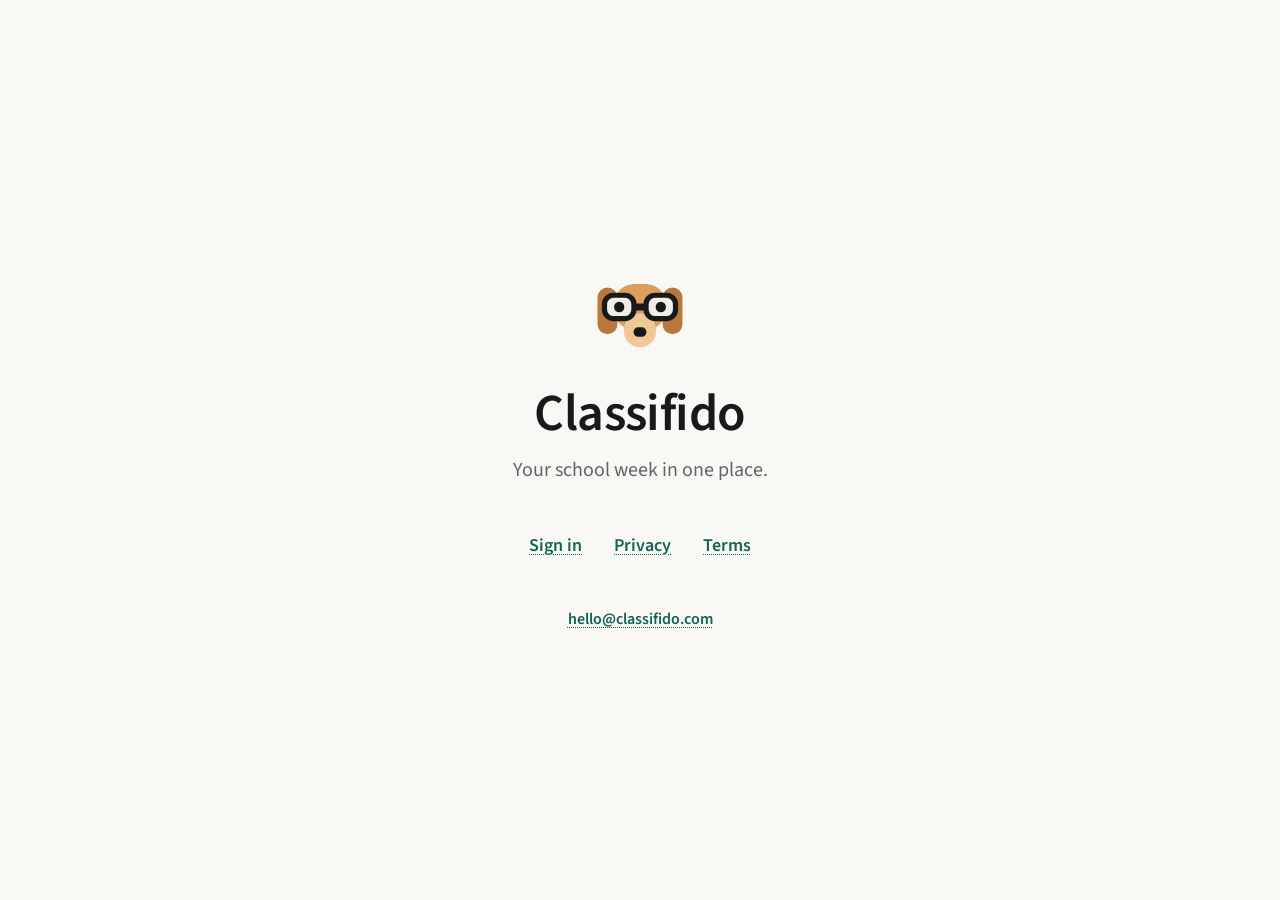
==== index.html @ 16b5267e "Landing page, privacy and terms placeholders, CNAME Google's OAuth Branding page needs an authorized" ====
<!doctype html>
<html lang="en">
<head>
<meta charset="utf-8">
<meta name="viewport" content="width=device-width, initial-scale=1">
<title>Classifido</title>
<link rel="preconnect" href="https://fonts.googleapis.com">
<link rel="preconnect" href="https://fonts.gstatic.com" crossorigin>
<link rel="stylesheet"
      href="https://fonts.googleapis.com/css2?family=Source+Sans+3:wght@400;600&display=swap">
<style>
/* -------------------------------------------------------------------------
 * The page ground and the accent are the product's settings surface exactly:
 * --d-s-page #faf8f4, --d-s-accent #0e6455, --d-s-ink #17191b,
 * --d-s-muted-deep #5f6467 (5.65 on this ground). Stated literally because
 * this repo has no tokens file and is not going to grow one for four values.
 * ---------------------------------------------------------------------- */
:root {
  --page: #faf8f4;
  --ink: #17191b;
  --muted: #5f6467;
  --accent: #0e6455;
  --accent-dark: #095a53;
}

* { box-sizing: border-box; }

html { -webkit-text-size-adjust: 100%; }

body {
  margin: 0;
  min-height: 100vh;
  min-height: 100svh;
  display: flex;
  align-items: center;
  justify-content: center;
  background: var(--page);
  color: var(--ink);
  font-family: 'Source Sans 3', -apple-system, BlinkMacSystemFont,
               'Segoe UI', Roboto, Helvetica, Arial, sans-serif;
  font-weight: 400;
  line-height: 1.5;
  /* A safe-area pad so the column clears a phone's home indicator and a
     landscape notch. */
  padding: 2rem max(1.5rem, env(safe-area-inset-left))
           calc(2rem + env(safe-area-inset-bottom))
           max(1.5rem, env(safe-area-inset-right));
}

main {
  width: 100%;
  max-width: 30rem;
  text-align: center;
}

/* The mark is sized here and never by an attribute on the svg, which is the
   rule the product's own Wordmark.jsx states: a CSS width silently beats an
   attribute, so the attribute would be a floor any caller could move. */
.mark {
  display: block;
  width: clamp(4.5rem, 14vmin, 6.5rem);
  height: auto;
  margin: 0 auto 1.5rem;
}

h1 {
  margin: 0;
  font-size: clamp(2.25rem, 7vmin, 3.25rem);
  font-weight: 600;
  letter-spacing: -0.01em;
  line-height: 1.1;
}

.line {
  margin: 0.75rem 0 0;
  font-size: clamp(1.0625rem, 2.6vmin, 1.25rem);
  color: var(--muted);
}

/* ------------------------------------------------------------------ links
 *
 * One face, taken from web/src/link.css in the product repo and not a second
 * one invented here: dotted 1px at 3px offset, solid 1.5px on hover. Every
 * link on this page is an action link -- a control we wrote, not a sentence
 * somebody else's prose runs through -- so all four take the accent at 600.
 *
 * Underlined at rest on every device, because the iPad this page is read on
 * has no hover and a link that grows its underline on :hover has no
 * affordance until it is touched. The hover moves the underline's weight
 * rather than producing one.
 */
a {
  color: var(--accent);
  font-weight: 600;
  text-decoration: underline dotted;
  text-decoration-thickness: 1px;
  text-underline-offset: 3px;
}

a:hover {
  text-decoration-style: solid;
  text-decoration-thickness: 1.5px;
  color: var(--accent-dark);
}

a:focus-visible {
  outline: 2px solid var(--accent);
  outline-offset: 3px;
  border-radius: 2px;
}

nav {
  margin-top: 2.25rem;
  display: flex;
  flex-wrap: wrap;
  align-items: center;
  justify-content: center;
  /* Column-gap carries the separator's breathing room; row-gap is what keeps
     the three readable when a narrow phone wraps them. */
  gap: 0.75rem 1.5rem;
  font-size: clamp(1.0625rem, 2.6vmin, 1.125rem);
}

/* A touch target that clears 44px on a phone without moving the type. The
   pad is what gets it there: at the phone's type size the line box alone is
   about 25px, so 0.65rem top and bottom is the whole of the difference. */
nav a, .contact a {
  display: inline-block;
  padding: 0.65rem 0.25rem;
}

.contact {
  margin: 1.75rem 0 0;
  font-size: 1rem;
}
</style>
</head>
<body>
<main>
  <!-- The mark, shape for shape as it stands in the product's
       assets/signin/mark-4c-tile.svg. The fills stay literal: the brand file
       says do not redraw and do not recolour, and two of them only happen to
       equal this product's ink and accent. -->
  <svg class="mark" viewBox="0 0 120 120" role="img" aria-label="Classifido">
    <rect x="11" y="34" width="23" height="54" rx="11.5" fill="#b8783c"/>
    <rect x="86" y="34" width="23" height="54" rx="11.5" fill="#b8783c"/>
    <rect x="29.5" y="30" width="61" height="53" rx="24" fill="#dda05c"/>
    <rect x="41.5" y="64" width="37" height="39" rx="18.5" fill="#f0c896"/>
    <rect x="52.5" y="80" width="15" height="11" rx="5.5" fill="#17191b"/>
    <rect x="19" y="43" width="34" height="27" rx="10.5" fill="#f2eee6"/>
    <rect x="67" y="43" width="34" height="27" rx="10.5" fill="#f2eee6"/>
    <circle cx="36" cy="56.5" r="6" fill="#17191b"/>
    <circle cx="84" cy="56.5" r="6" fill="#17191b"/>
    <g fill="none" stroke="#17191b" stroke-width="6">
      <rect x="19" y="43" width="34" height="27" rx="10.5"/>
      <rect x="67" y="43" width="34" height="27" rx="10.5"/>
    </g>
    <rect x="52" y="52.5" width="16" height="8" rx="2" fill="#17191b"/>
  </svg>

  <h1>Classifido</h1>
  <p class="line">Your school week in one place.</p>

  <nav>
    <a href="https://app.classifido.com">Sign in</a>
    <a href="/privacy">Privacy</a>
    <a href="/terms">Terms</a>
  </nav>

  <p class="contact"><a href="mailto:hello@classifido.com">hello@classifido.com</a></p>
</main>
</body>
</html>
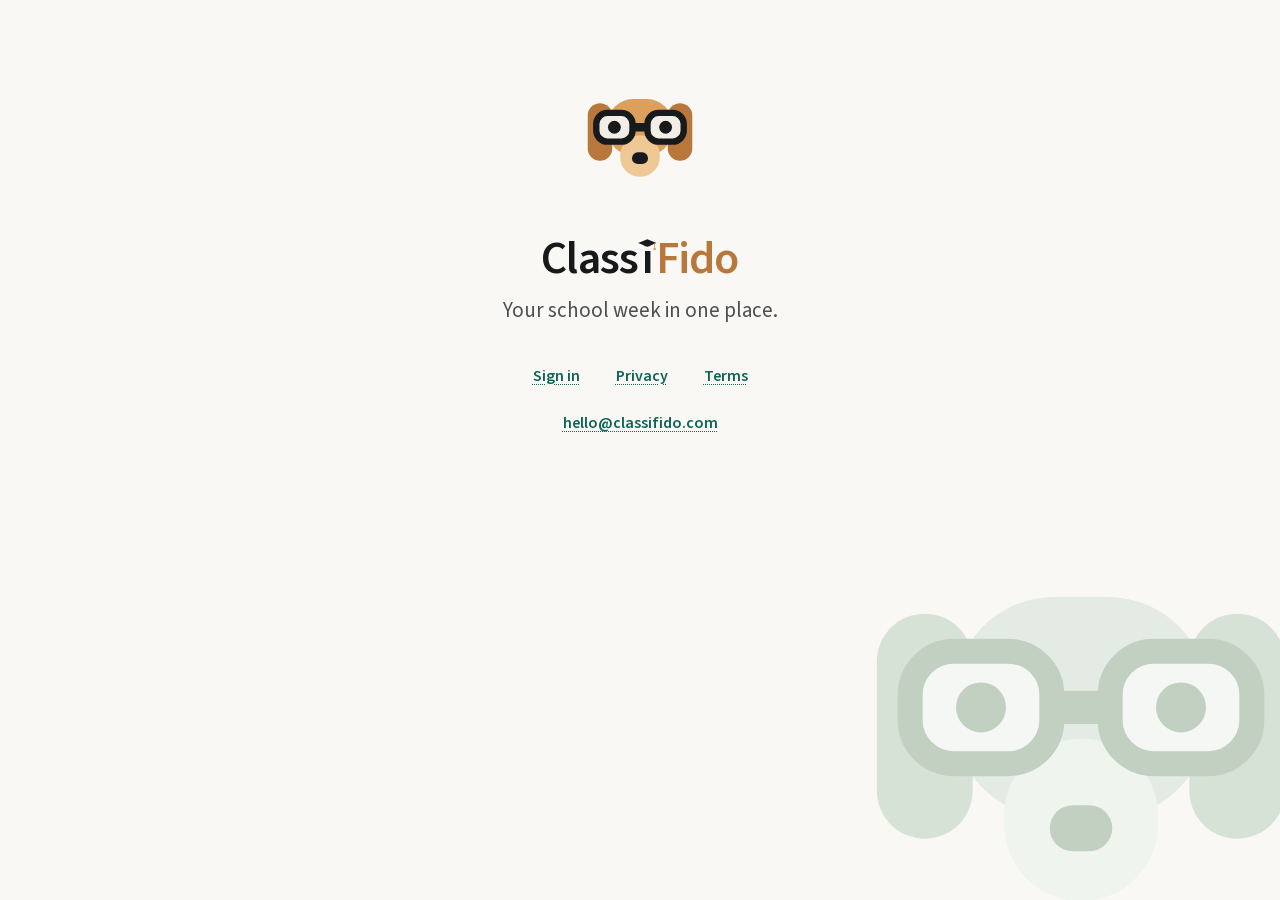
==== commit c3946b4d: "The name treatment is the sign-in page's lockup, copied from render.py The apex set the name as plai" ====
--- a/index.html
+++ b/index.html
@@ -2,172 +2,225 @@
 <html lang="en">
 <head>
 <meta charset="utf-8">
-<meta name="viewport" content="width=device-width, initial-scale=1">
+<meta name="viewport" content="width=device-width,initial-scale=1">
 <title>Classifido</title>
-<link rel="preconnect" href="https://fonts.googleapis.com">
-<link rel="preconnect" href="https://fonts.gstatic.com" crossorigin>
-<link rel="stylesheet"
-      href="https://fonts.googleapis.com/css2?family=Source+Sans+3:wght@400;600&display=swap">
 <style>
-/* -------------------------------------------------------------------------
- * The page ground and the accent are the product's settings surface exactly:
- * --d-s-page #faf8f4, --d-s-accent #0e6455, --d-s-ink #17191b,
- * --d-s-muted-deep #5f6467 (5.65 on this ground). Stated literally because
- * this repo has no tokens file and is not going to grow one for four values.
+/* =========================================================================
+ * THE LOCKUP AND THE SCALE HERE ARE A COPY OF THE SIGN-IN PAGE'S OUTPUT.
+ * =========================================================================
+ *
+ * Every value below -- the variables, the two breakpoints, the wordmark
+ * rules, the cap's placement and its three em steps -- was taken from what
+ * `src/render.py` in the product repo actually rendered, by calling
+ * `render.sign_in_page()` and reading the document it returned. Nothing here
+ * was redrawn, re-derived, or measured off a screenshot.
+ *
+ * **Why a copy and not a third implementation.** The mortarboard's optical
+ * scale is already a deliberate duplication: `web/src/Wordmark.jsx` and
+ * `render.py` both hold it because Python cannot import JSX, and
+ * `tests/test_wordmark_cap.py` keeps the pair honest with a shared ten-input
+ * golden table. A third hand-drawn copy would be a third answer to the same
+ * question with no test behind it. This file is a rendered artifact instead:
+ * when render.py's changes, re-run it and re-copy. See the README.
  * ---------------------------------------------------------------------- */
-:root {
-  --page: #faf8f4;
-  --ink: #17191b;
-  --muted: #5f6467;
-  --accent: #0e6455;
-  --accent-dark: #095a53;
-}
-
-* { box-sizing: border-box; }
-
+
+@font-face { font-family: "Source Sans 3"; font-style: normal; font-weight: 400;
+             font-display: swap;
+             src: url("/fonts/SourceSans3-Regular.ttf.woff2") format("woff2"); }
+@font-face { font-family: "Source Sans 3"; font-style: normal; font-weight: 600;
+             font-display: swap;
+             src: url("/fonts/SourceSans3-Semibold.ttf.woff2") format("woff2"); }
+
+*, *::before, *::after { box-sizing: border-box; }
+html, body { height: 100%; }
 html { -webkit-text-size-adjust: 100%; }
 
+/* The variable block is the sign-in page's, with the rows this page has no
+   element for -- the buttons, the field, the two provider marks -- left out.
+   The values that remain are untouched. */
 body {
   margin: 0;
-  min-height: 100vh;
-  min-height: 100svh;
-  display: flex;
+  background: #faf8f4;
+  color: #17191b;
+  font-family: "Source Sans 3", system-ui, sans-serif;
+  --pad-top: 67px;
+  --col-pad: 80px;
+  --col-max: 620px;
+  --col-gap: 40px;
+  --mark: 128px;
+  --wordmark: 46px;
+  --tagline: 21px;
+  --small: 16px;
+  --action: 364px;
+  --watermark: 500px;
+}
+@media (max-width: 1014px) {
+  body {
+    --pad-top: 273px; --col-pad: 64px; --col-max: 560px; --col-gap: 36px;
+    --mark: 116px; --wordmark: 42px; --tagline: 20px; --small: 15.5px;
+    --action: 344px; --watermark: 460px;
+  }
+}
+@media (max-width: 612px) {
+  body {
+    --pad-top: 161px; --col-pad: 26px; --col-max: 390px; --col-gap: 26px;
+    --mark: 88px; --wordmark: 33px; --tagline: 17px; --small: 14.5px;
+    --action: 100%; --watermark: 300px;
+  }
+}
+
+/* **Top-anchored and not centred**, which is the sign-in page's own comment
+   and its own rule. The apex page was vertically centred before this; it is
+   not any more, so the mark, the lockup and the line sit exactly where a
+   family meets them one click later. */
+.frame {
+  position: relative;
+  overflow: hidden;
+  min-height: 100%;
+  display: flex;
+  flex-direction: column;
+  align-items: center;
+  justify-content: flex-start;
+  padding-top: var(--pad-top);
+  /* Not the sign-in page's. A phone's home indicator is this page's problem
+     because this page can be the first thing a link opens, with none of the
+     sign-in flow's chrome below it. */
+  padding-bottom: calc(24px + env(safe-area-inset-bottom));
+}
+.watermark {
+  position: absolute;
+  right: -4%;
+  bottom: -8%;
+  pointer-events: none;
+  width: var(--watermark);
+  height: var(--watermark);
+}
+.column {
+  position: relative;
+  display: flex;
+  flex-direction: column;
+  align-items: center;
+  gap: var(--col-gap);
+  padding: 0 var(--col-pad);
+  width: 100%;
+  max-width: var(--col-max);
+}
+.mark { display: block; border-radius: 24%; width: var(--mark); height: var(--mark); }
+.type { display: flex; flex-direction: column; align-items: center; gap: 14px; }
+.wordmark {
+  font-weight: 600;
+  letter-spacing: -.015em;
+  line-height: 1;
+  white-space: nowrap;
+  color: #17191b;
+  font-size: var(--wordmark);
+}
+/* The dotless i, carrying the cap. In `em` so it holds at every size. */
+.i { position: relative; display: inline-block; line-height: 1; margin: 0 .06em; }
+/* **No width or height here.** The cap is on a three-step scale keyed to the
+   type size and this screen crosses a threshold between its own breakpoints,
+   so the size comes from the three rules at the foot of this file -- which are
+   `sign_in_cap_css()`'s output, character for character. What is left is the
+   placement, which does not vary by step. */
+.cap {
+  position: absolute;
+  left: 50%;
+  bottom: .60em;
+  transform: translateX(-50%);
+}
+.fido { color: #b8783c; }
+.tagline {
+  color: #4a4f52;
+  text-align: center;
+  line-height: 1.45;
+  font-size: var(--tagline);
+  margin: 0;
+}
+
+/* The group under the line sits where the sign-in page's `.action` sits, at
+   its width and its 26px. What it holds is links rather than buttons, because
+   this page has nothing to submit. */
+.action {
+  display: flex;
+  flex-direction: column;
+  align-items: center;
+  gap: 26px;
+  width: var(--action);
+  max-width: 100%;
+}
+nav {
+  display: flex;
+  flex-wrap: wrap;
   align-items: center;
   justify-content: center;
-  background: var(--page);
-  color: var(--ink);
-  font-family: 'Source Sans 3', -apple-system, BlinkMacSystemFont,
-               'Segoe UI', Roboto, Helvetica, Arial, sans-serif;
-  font-weight: 400;
-  line-height: 1.5;
-  /* A safe-area pad so the column clears a phone's home indicator and a
-     landscape notch. */
-  padding: 2rem max(1.5rem, env(safe-area-inset-left))
-           calc(2rem + env(safe-area-inset-bottom))
-           max(1.5rem, env(safe-area-inset-right));
-}
-
-main {
-  width: 100%;
-  max-width: 30rem;
-  text-align: center;
-}
-
-/* The mark is sized here and never by an attribute on the svg, which is the
-   rule the product's own Wordmark.jsx states: a CSS width silently beats an
-   attribute, so the attribute would be a floor any caller could move. */
-.mark {
-  display: block;
-  width: clamp(4.5rem, 14vmin, 6.5rem);
-  height: auto;
-  margin: 0 auto 1.5rem;
-}
-
-h1 {
-  margin: 0;
-  font-size: clamp(2.25rem, 7vmin, 3.25rem);
-  font-weight: 600;
-  letter-spacing: -0.01em;
-  line-height: 1.1;
-}
-
-.line {
-  margin: 0.75rem 0 0;
-  font-size: clamp(1.0625rem, 2.6vmin, 1.25rem);
-  color: var(--muted);
+  /* Column-gap is the separator's room; row-gap is what keeps the three
+     readable if a narrow phone wraps them. */
+  gap: 4px 28px;
 }
 
 /* ------------------------------------------------------------------ links
  *
- * One face, taken from web/src/link.css in the product repo and not a second
- * one invented here: dotted 1px at 3px offset, solid 1.5px on hover. Every
- * link on this page is an action link -- a control we wrote, not a sentence
- * somebody else's prose runs through -- so all four take the accent at 600.
- *
- * Underlined at rest on every device, because the iPad this page is read on
- * has no hover and a link that grows its underline on :hover has no
- * affordance until it is touched. The hover moves the underline's weight
- * rather than producing one.
+ * The face is `web/src/link.css`'s, and the sign-in page's `.secondary`
+ * carries the same three declarations for the same reason -- dotted 1px at
+ * 3px offset, solid 1.5px on hover. Underlined at rest because the iPad this
+ * page is read on has no hover.
+ *
+ * **600 is the one deliberate departure from `.secondary`.** That control is
+ * a de-emphasised way out from under a white button; these links are the only
+ * controls on this page, and `link.css` states an action link takes the
+ * accent and 600. Reported rather than taken quietly.
  */
 a {
-  color: var(--accent);
+  color: #0e6455;
   font-weight: 600;
+  font-size: var(--small);
   text-decoration: underline dotted;
   text-decoration-thickness: 1px;
   text-underline-offset: 3px;
-}
-
+  /* **A 44px touch target that costs the copied rhythm nothing.** The line
+     box at the phone's --small is about 20px, so 13px top and bottom is what
+     gets there -- but that pad is invisible, and left alone it would push the
+     group 26px further from the line than the sign-in page's `.action` sits.
+     The negative margins below give exactly that pad back to the layout, so
+     the gaps a reader SEES are the 26px and the --col-gap that were copied,
+     while the box a finger lands on is 46px. */
+  display: inline-block;
+  padding: 13px 4px;
+}
 a:hover {
   text-decoration-style: solid;
   text-decoration-thickness: 1.5px;
-  color: var(--accent-dark);
-}
-
-a:focus-visible {
-  outline: 2px solid var(--accent);
-  outline-offset: 3px;
-  border-radius: 2px;
-}
-
-nav {
-  margin-top: 2.25rem;
-  display: flex;
-  flex-wrap: wrap;
-  align-items: center;
-  justify-content: center;
-  /* Column-gap carries the separator's breathing room; row-gap is what keeps
-     the three readable when a narrow phone wraps them. */
-  gap: 0.75rem 1.5rem;
-  font-size: clamp(1.0625rem, 2.6vmin, 1.125rem);
-}
-
-/* A touch target that clears 44px on a phone without moving the type. The
-   pad is what gets it there: at the phone's type size the line box alone is
-   about 25px, so 0.65rem top and bottom is the whole of the difference. */
-nav a, .contact a {
-  display: inline-block;
-  padding: 0.65rem 0.25rem;
-}
-
-.contact {
-  margin: 1.75rem 0 0;
-  font-size: 1rem;
-}
+}
+/* The sign-in page's own focus ring, off `.address:focus-visible`. */
+a:focus-visible { outline: 2px solid #0e6455; outline-offset: 1px; border-radius: 2px; }
+
+/* The give-back for the pad above; see the note on `a`. */
+nav, .contact { margin: -13px 0; }
+
+/* ---------------------------------------------- sign_in_cap_css(), verbatim */
+.cap { width: .40em; height: .304em; }
+@media (max-width: 1014px) { .cap { width: .40em; height: .304em; } }
+@media (max-width: 612px) { .cap { width: .42em; height: .319em; } }
 </style>
 </head>
 <body>
-<main>
-  <!-- The mark, shape for shape as it stands in the product's
-       assets/signin/mark-4c-tile.svg. The fills stay literal: the brand file
-       says do not redraw and do not recolour, and two of them only happen to
-       equal this product's ink and accent. -->
-  <svg class="mark" viewBox="0 0 120 120" role="img" aria-label="Classifido">
-    <rect x="11" y="34" width="23" height="54" rx="11.5" fill="#b8783c"/>
-    <rect x="86" y="34" width="23" height="54" rx="11.5" fill="#b8783c"/>
-    <rect x="29.5" y="30" width="61" height="53" rx="24" fill="#dda05c"/>
-    <rect x="41.5" y="64" width="37" height="39" rx="18.5" fill="#f0c896"/>
-    <rect x="52.5" y="80" width="15" height="11" rx="5.5" fill="#17191b"/>
-    <rect x="19" y="43" width="34" height="27" rx="10.5" fill="#f2eee6"/>
-    <rect x="67" y="43" width="34" height="27" rx="10.5" fill="#f2eee6"/>
-    <circle cx="36" cy="56.5" r="6" fill="#17191b"/>
-    <circle cx="84" cy="56.5" r="6" fill="#17191b"/>
-    <g fill="none" stroke="#17191b" stroke-width="6">
-      <rect x="19" y="43" width="34" height="27" rx="10.5"/>
-      <rect x="67" y="43" width="34" height="27" rx="10.5"/>
-    </g>
-    <rect x="52" y="52.5" width="16" height="8" rx="2" fill="#17191b"/>
-  </svg>
-
-  <h1>Classifido</h1>
-  <p class="line">Your school week in one place.</p>
-
-  <nav>
-    <a href="https://app.classifido.com">Sign in</a>
-    <a href="/privacy">Privacy</a>
-    <a href="/terms">Terms</a>
-  </nav>
-
-  <p class="contact"><a href="mailto:hello@classifido.com">hello@classifido.com</a></p>
-</main>
+<div class="frame">
+<img class="watermark" src="[data-uri]" alt="" aria-hidden="true">
+<div class="column">
+<img class="mark" src="[data-uri]" alt="" aria-hidden="true">
+<div class="type">
+<div class="wordmark" aria-label="Classifido">Class<span class="i">ı<img class="cap" src="[data-uri]" alt="" aria-hidden="true"></span><span class="fido">Fido</span></div>
+<p class="tagline">Your school week in one place.</p>
+</div>
+<div class="action">
+<nav>
+<a href="https://app.classifido.com">Sign in</a>
+<a href="/privacy">Privacy</a>
+<a href="/terms">Terms</a>
+</nav>
+<p class="contact"><a href="mailto:hello@classifido.com">hello@classifido.com</a></p>
+</div>
+</div>
+</div>
 </body>
 </html>
